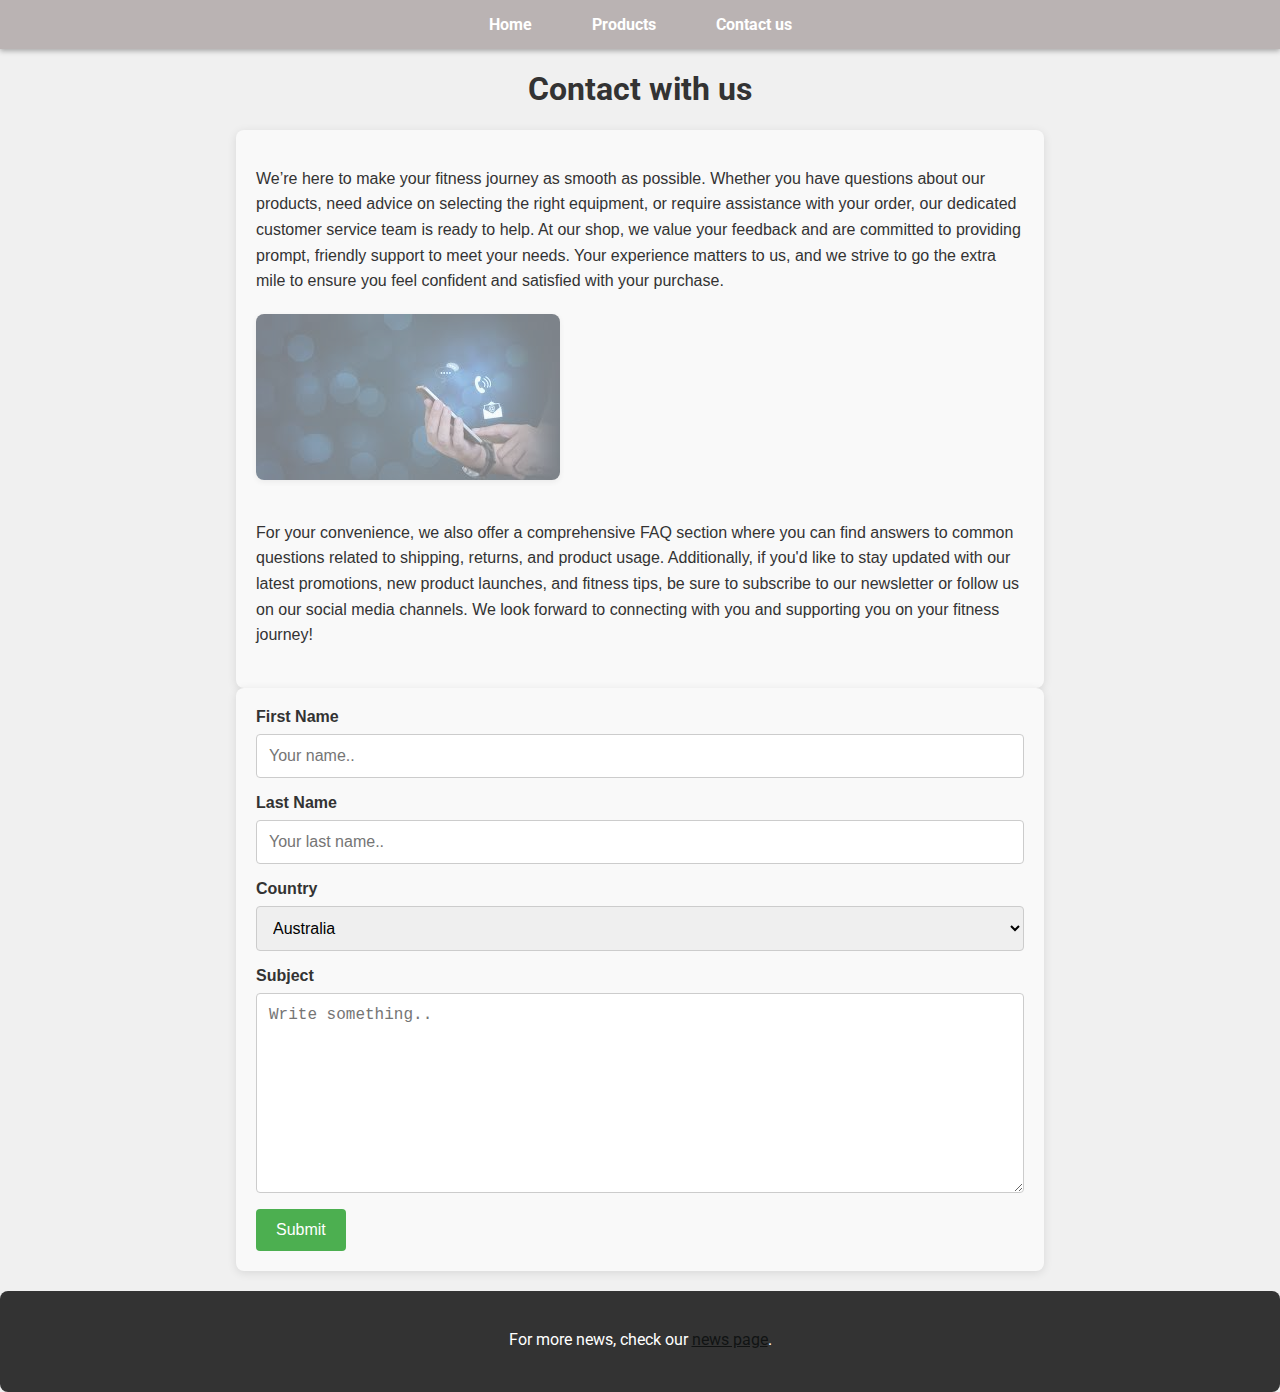
==== contact.html @ 96a830c4 "Add files via upload" ====
<!DOCTYPE html>
<html lang="en">
<head>
    <meta charset="UTF-8">
    <meta name="viewport" content="width=device-width, initial-scale=1.0">
    <title>Contact with us</title>
    <link rel="stylesheet" href="styles.css"> 
    <link href="https://fonts.googleapis.com/css2?family=Roboto:wght@400;700&family=Lora:wght@400;700&display=swap" rel="stylesheet">
</head>
<body></body>

    <nav>
        <ul>
            <li><a href="index.html">Home </a></li>
            <li><a href="products.html">Products</a></li>
            <li><a href="contact.html">Contact us</a></li>

        </ul>
    </nav>

  
    <header>
        <h1>Contact with us</h1>
    </header>



    <div class="container" >
     
    
            <p>We’re here to make your fitness journey as smooth as possible. Whether you have questions about our products, need advice on selecting the right equipment, or require assistance with your order, our dedicated customer service team is ready to help. At our shop, we value your feedback and are committed to providing prompt, friendly support to meet your needs. Your experience matters to us, and we strive to go the extra mile to ensure you feel confident and satisfied with your purchase.</p>
          

           <img style="opacity: 0.5;" src="[data-uri]" alt="picture">
           <p> For your convenience, we also offer a comprehensive FAQ section where you can find answers to common questions related to shipping, returns, and product usage. Additionally, if you'd like to stay updated with our latest promotions, new product launches, and fitness tips, be sure to subscribe to our newsletter or follow us on our social media channels. We look forward to connecting with you and supporting you on your fitness journey!
           </p>


    </div>
    


     
       
    <div class="container">
            <form action="/action_page.php">
              <label for="fname">First Name</label>
              <input type="text" id="fname" name="firstname" placeholder="Your name..">
          
              <label for="lname">Last Name</label>
              <input type="text" id="lname" name="lastname" placeholder="Your last name..">
          
              <label for="country">Country</label>
              <select id="country" name="country">
                <option value="australia">Australia</option>
                <option value="canada">Canada</option>
                <option value="usa">USA</option>
              </select>
          
              <label for="subject">Subject</label>
              <textarea id="subject" name="subject" placeholder="Write something.." style="height:200px"></textarea>
          
              <input type="submit" value="Submit">
            </form>
    </div>
          
  

    <!-- Footer with additional news link -->
    <footer>
        <p>For more news, check our <a href="https://www.example.com/news" target="_blank">news page</a>.</p>
    </footer>

</body>
</html>
---- styles.css ----
/* General styles */
body {
    font-family: 'Roboto', sans-serif;
    margin: 0;
    padding: 0;
    background-color: #f0f0f0;
    color: #333;
}

nav {
    background-color: rgb(186, 179, 179); /* Green background */
    padding: 15px; /* Padding for the nav */
    box-shadow: 0 2px 5px rgba(0, 0, 0, 0.3); /* Shadow for the nav */
}

nav ul {
    list-style-type: none; /* Remove bullets */
    display: flex; /* Flexbox for horizontal layout */
    justify-content: center; /* Center the nav items */
    margin: 0; /* Remove default margin */
    padding: 0; /* Remove default padding */
}

nav ul li {
    margin: 0 30px; /* Spacing between nav items */
}

nav ul li a {
    color: white; /* White text color */
    text-decoration: none; /* Remove underline */
    font-weight: bold; /* Bold text */
    transition: color 0.3s; /* Transition for hover effect */
}

nav ul li a:hover {
    color: #FFD700; /* Gold color on hover */
}

header {
    text-align: center; /* Center header text */
    margin: 20px 0; /* Margin for header */
}

main {
    max-width: 800px; /* Maximum width for main content */
    margin: 20px auto; /* Center main content */
    padding: 20px; /* Padding inside main */
    background-color: #fff; /* White background */
    border-radius: 8px; /* Rounded corners */
    box-shadow: 0 4px 10px rgba(0, 0, 0, 0.2); /* Shadow for main content */
}

p {
    line-height: 1.6; /* Increase line height for readability */
    margin-bottom: 20px; /* Spacing between paragraphs */
}

img {
    max-width: 100%; /* Responsive images */
    height: auto; /* Maintain aspect ratio */
    border-radius: 8px; /* Rounded corners for images */
    box-shadow: 0 2px 5px rgba(0, 0, 0, 0.1); /* Shadow for images */
    margin-bottom: 20px; /* Spacing below images */
    
    
}
a {
    box-shadow: inset 0 0 0 0 rgb(186, 179, 179);
    color: #111313;
    margin: 0 -.25rem;
    padding: 0 .25rem;
    transition: color .3s ease-in-out, box-shadow .3s ease-in-out;
    
  }
  a:hover {
    box-shadow: inset 100px 0 0 0 rgb(186, 179, 179);
    color: white;
  }

.flex-container {
    display: flex; /* Use flexbox layout */
    flex-direction: column; /* Vertical alignment */
    align-items: center; /* Center items horizontally */
}

.grid-container {
    display: grid; /* Use grid layout */
    grid-template-columns: repeat(auto-fill, minmax(250px, 1fr)); /* Responsive grid */
    gap: 20px; /* Gap between grid items */
    margin: 20px 0; /* Margin for grid */
}

footer {
    text-align: center; /* Center footer text */
    padding: 20px; /* Padding for footer */
    background-color: #333; /* Dark background */
    color: white; /* White text color */
    margin-top: 20px; /* Margin on top */
    border-radius: 8px; /* Rounded corners for footer */
}

/* Container styling */
.container {
    border-spacing:0cm;
    width: 60%;
    margin: auto;
    background-color: #f9f9f9;
    padding: 20px;
    border-radius: 8px;
    box-shadow: 0 2px 10px rgba(0, 0, 0, 0.1);
    font-family: Arial, sans-serif;
}

/* Input and select styling */
input[type="text"],
select,
textarea {
    width: 100%;
    padding: 12px;
    margin: 8px 0 16px 0;
    display: block;
    border: 1px solid #ccc;
    border-radius: 4px;
    box-sizing: border-box;
    font-size: 16px;
}

/* Label styling */
label {
    margin-bottom: 8px;
    display: block;
    font-weight: bold;
    color: #333;
}

/* Submit button styling */
input[type="submit"] {
    background-color: #4CAF50;
    color: white;
    padding: 12px 20px;
    border: none;
    border-radius: 4px;
    cursor: pointer;
    font-size: 16px;
    transition: background-color 0.3s;
}

/* Hover effect for the submit button */
input[type="submit"]:hover {
    background-color: #45a049;
}

/* Textarea styling */
textarea {
    resize: vertical; /* Allows vertical resizing */
}



/* Responsive adjustments */
@media (max-width: 768px) {
    .container {
        width: 90%;
    }
}
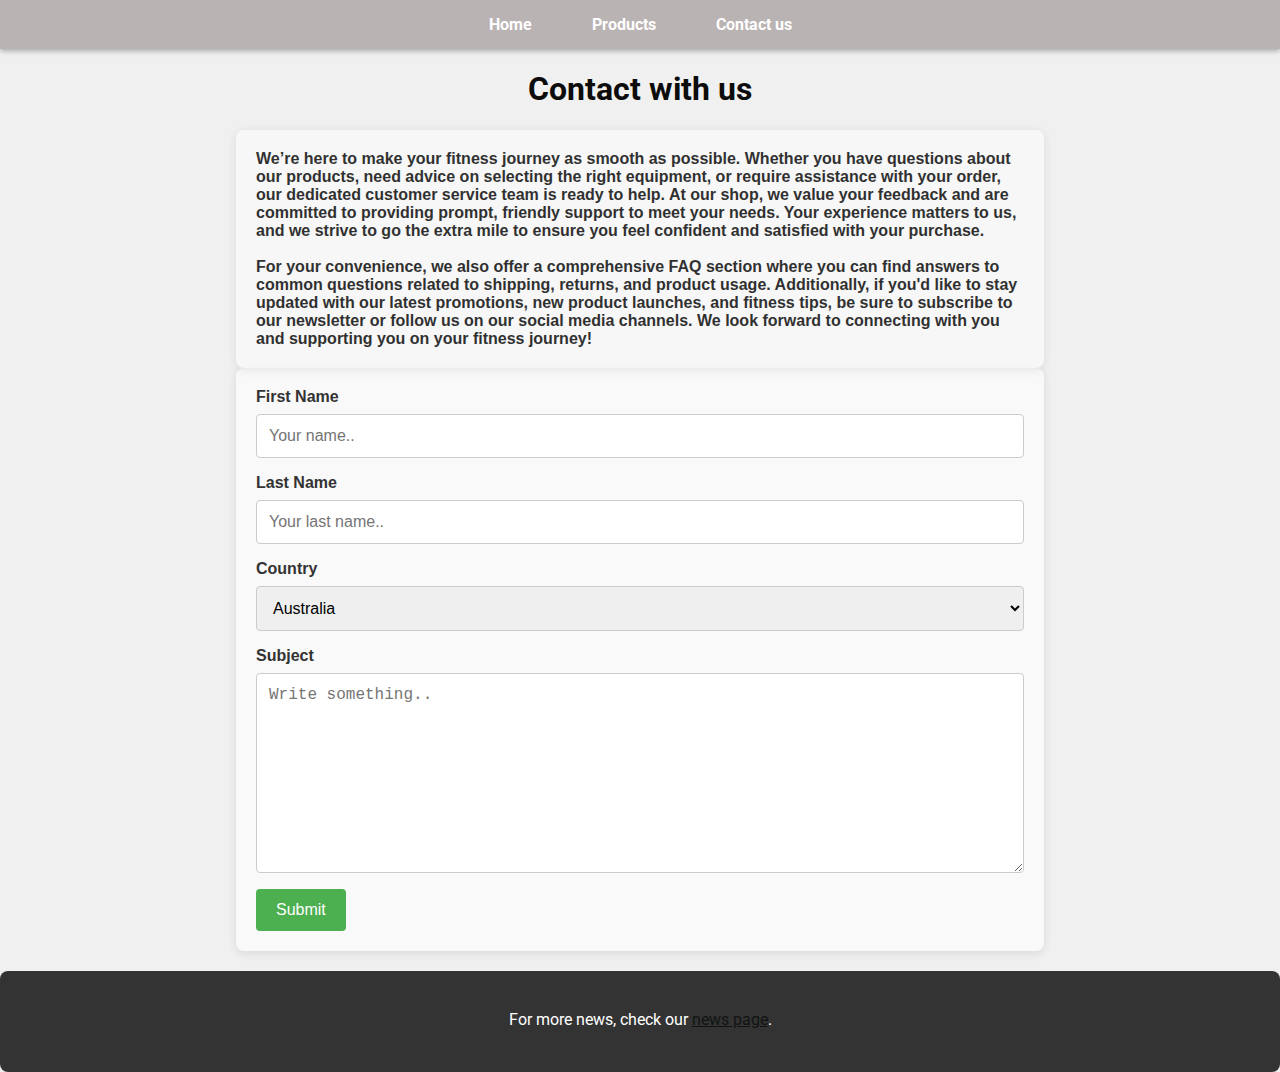
==== commit 122287f3: "Add files via upload" ====
--- a/contact.html
+++ b/contact.html
@@ -25,15 +25,16 @@
 
 
 
-    <div class="container" >
+    <div  style="background-image: url('https://media.istockphoto.com/id/1450058572/photo/businessman-using-a-laptop-and-touching-on-virtual-screen-contact-icons-consists-of-telephone.jpg?s=612x612&w=0&k=20&c=R5wzCGHu6ZS-8EQpJ2Z1tkSbKGGdJH4apVhFM18EXSM=');opacity: 0.8;" class="container" >
      
     
-            <p>We’re here to make your fitness journey as smooth as possible. Whether you have questions about our products, need advice on selecting the right equipment, or require assistance with your order, our dedicated customer service team is ready to help. At our shop, we value your feedback and are committed to providing prompt, friendly support to meet your needs. Your experience matters to us, and we strive to go the extra mile to ensure you feel confident and satisfied with your purchase.</p>
+            <strong style="color:black">
+                We’re here to make your fitness journey as smooth as possible. Whether you have questions about our products, need advice on selecting the right equipment, or require assistance with your order, our dedicated customer service team is ready to help. At our shop, we value your feedback and are committed to providing prompt, friendly support to meet your needs. Your experience matters to us, and we strive to go the extra mile to ensure you feel confident and satisfied with your purchase.  <br><br>
           
 
-           <img style="opacity: 0.5;" src="[data-uri]" alt="picture">
-           <p> For your convenience, we also offer a comprehensive FAQ section where you can find answers to common questions related to shipping, returns, and product usage. Additionally, if you'd like to stay updated with our latest promotions, new product launches, and fitness tips, be sure to subscribe to our newsletter or follow us on our social media channels. We look forward to connecting with you and supporting you on your fitness journey!
-           </p>
+           
+            For your convenience, we also offer a comprehensive FAQ section where you can find answers to common questions related to shipping, returns, and product usage. Additionally, if you'd like to stay updated with our latest promotions, new product launches, and fitness tips, be sure to subscribe to our newsletter or follow us on our social media channels. We look forward to connecting with you and supporting you on your fitness journey!
+           </strong>
 
 
     </div>
--- a/styles.css
+++ b/styles.css
@@ -4,7 +4,7 @@
     margin: 0;
     padding: 0;
     background-color: #f0f0f0;
-    color: #333;
+    color: #0d0c0c;
 }
 
 nav {
